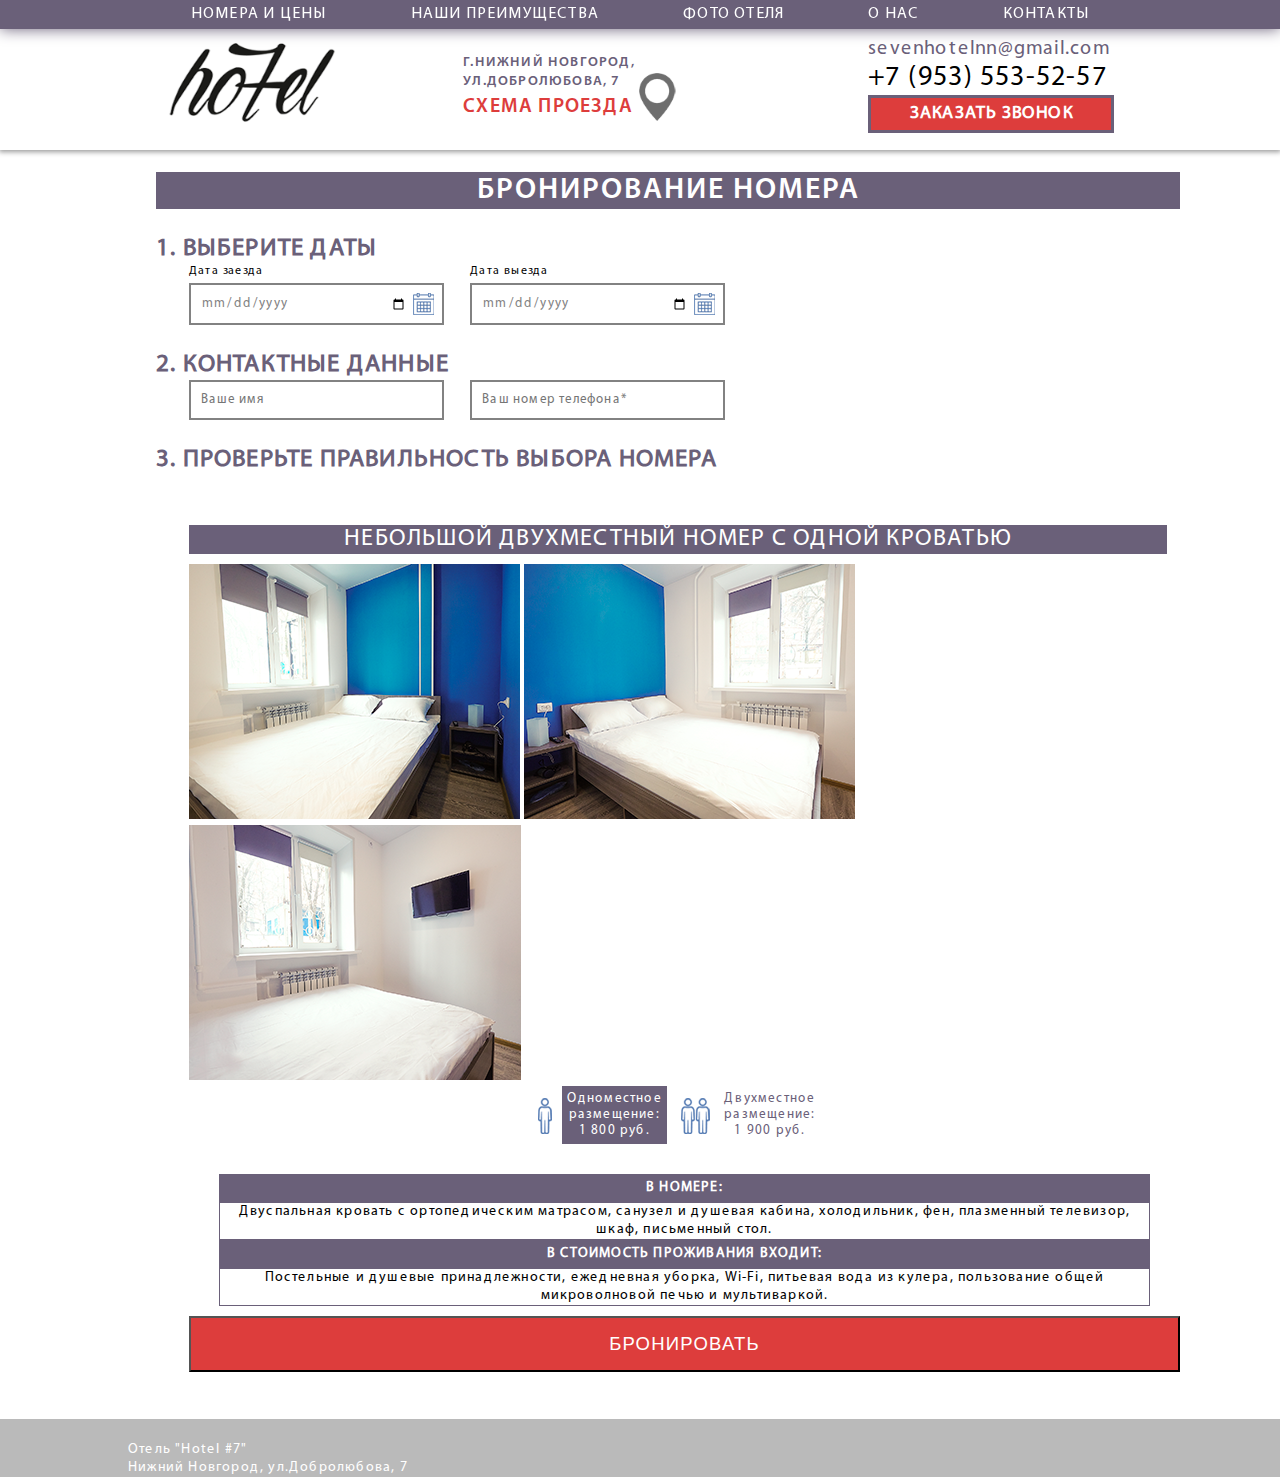
==== booking7st1.html @ 0012e8da "Add files via upload" ====
<!DOCTYPE html>
<html lang="ru">
<head>
	<meta charset="UTF-8">
	<meta name="viewport" content="width=device-width, initial-scale=1, maximum-scale=1, user-scalable=no">
	<title>БРОНИРОВАНИЕ НОМЕРА</title>
	<link rel="stylesheet" href="css/stylesbooking.css">
</head>
<body class="page_hotel booking">
<section id="header_menu">
	<div class="container">
		<a href="/page-hotel.html#main">Номера и цены</a>
		<a href="/page-hotel.html#advantages">Наши преимущества</a>
		<a href="/page-hotel.html#carousel">Фото отеля</a>
		<a href="/page-hotel.html#about_hotel">О нас</a>
		<a href="/page-hotel.html#footer">Контакты</a>
	</div>
</section>


<section id="header_content_informer">
	<div class="container">
		<div class="logo_page_hotel"><img src="images/logo_hotel1.png" alt=""></div>
		<div class="href_map">
			<a href="#map_modal" class="fancybox">
			<p class="address">г.Нижний Новгород, <br> ул.Добролюбова, 7</p>
			<p class="route">схема проезда</p>
			</a>
		</div>
		<div class="choice_btn">
		<a href="mail:piligrimhotelnn@gmail.com" class="mail">sevenhotelnn@gmail.com</a>
		<a href="tel:+79535535257" class="tel">+7 (953) 553-52-57</a>
		<a href="#popup_feedback" class="btn_feedback fancybox">Заказать звонок</a>
		</div>
	</div>
</section>


<main>
	<div class="container">
		<div class="bookig_page">
			<h1>БРОНИРОВАНИЕ НОМЕРА</h1>
			<form action="" id="booking_hotel7_form" class="booking_page_form">
				<h2>1. Выберите даты</h2>
				<div class="wp_input">
				<label class="input_date"><p>Дата  заезда</p><input type="date" name="booking_date_arrival"></label>
				<label class="input_date"><p>Дата выезда</p><input type="date" name="booking_date_departureki"></label>
				</div>
				<h2>2. Контактные данные</h2>
				<div class="wp_input">
				<label class="input_text"><input type="text" placeholder="Ваше имя" name="name"></label>
				<label class="input_text"><input type="text" placeholder="Ваш номер телефона*" name="tel"></label>
				</div>
				<h2>3. Проверьте правильность выбора номера</h2>
				<div class="wp_input">
					<h3>Небольшой Двухместный Номер с Одной Кроватью</h3>
					<div class="img_room">
						<img src="images/hotel_img_7/EmptyName_115.png" alt="">
						<img src="images/hotel_img_7/EmptyName_82.png" alt="">
						<img src="images/hotel_img_7/EmptyName_83.png" alt="">
					</div>
					<div class="option_room">
					<div class="button_checkbox_option_room">
						<div>
							<input type="radio" onchange="calc()" value="1800 Одноместное" id="room1" name="room_booking" checked="checked">							
							<div class="checkbox_uzu" for="box2_1">
							<img src="images/person.png" alt="">
							<span class="redio_elven">
								Одноместное <br>
								размещение: <br>
								1 800 руб.
							</span>
							</div>
						</div>
						<div>
							<input type="radio" onchange="calc()" value="1900 Двухместное" id="room2" name="room_booking">
							<div class="checkbox_uzu" for="box2_1">
							<img src="images/person2.png" alt="">
							<span class="redio_elven">
								Двухместное <br>
								размещение: <br>
								1 900 руб.
							</span>
							</div>
						</div>
					</div>

					<div class="room_text_option">
						<p class="title" style="color: #fff;font-weight: bold;background-color: #6a6079;padding: 5px 0;" >В НОМЕРЕ:</p>
						<p style="border: 1px solid #6a6079;">Двуспальная кровать с ортопедическим
						матрасом, санузел и душевая кабина, 
						холодильник, фен, плазменный телевизор, шкаф, письменный стол.
						</p>
						<p class="title" style="color: #fff;font-weight: bold;background-color: #6a6079;padding: 5px 0;">В СТОИМОСТЬ ПРОЖИВАНИЯ ВХОДИТ:</p>
						<p style="border: 1px solid #6a6079;">Постельные и душевые принадлежности,
						ежедневная уборка, Wi-Fi, питьевая вода из кулера, пользование общей микроволновой печью и мультиваркой.</p>
					</div>
					</div>

					<div class="price_num">
						<button class="btn_booking_page_btn" id="booking_hote7_btn">Бронировать</button>
						<div id="erconts"></div>
					</div>
				</div>
			</form>
		</div>

	</div>
</main>


<section id="footer_menu">
	<div class="container">
		<div class="footer_copy">
			<p style="color: white;">Отель "Hotel #7"</p>
			<a href="" style="color: white;">Нижний Новгород, ул.Добролюбова, 7</a>
		</div>
	</div>
</section>
<div id="map_modal" style="display:none">
	<iframe src="https://yandex.ru/map-widget/v1/-/CBF9nNhtCD" width="560" height="400" frameborder="1" allowfullscreen="true"></iframe>
</div>

<div id="popup_feedback" style="display:none">	
<form class="feedback_popup" name="MyForm" action="" id="callbacks2" method="post">
	<h2>Оставить заявку</h2>
	<p>и наши менеджеры свяжутся с Вами 
в ближайшее время</p>
<div id="erconts"></div>
<input type="text" name="type_form" value="Заказать звонок из страницы Отель#7" style="display: none">
	<input name="name" type="text" placeholder="Ваше имя" for="box1" required><label for="box1" class="validation"></label>
	<input name="tel" type="phone" placeholder="Ваш номер телефона" for="box2" required><label for="box2" class="validation"></label>
	<button id="btncontcall2">Оставить заявку</button>
</form>
</div>

<script src="https://code.jquery.com/jquery-1.12.1.min.js"></script>
<link rel="stylesheet" href="css/jquery.fancybox.css">
<script src="js/jquery.fancybox.js"></script>
<script src="js/main.js"></script>
</body>
</html>
---- css/stylesbooking.css ----
@font-face {
    font-family: 'Myriad Pro';
    src: url('../fonts/MyriadPro-Regular.eot');
    src: url('../fonts/MyriadPro-Regular.eot?#iefix') format('embedded-opentype'),
        url('../fonts/MyriadPro-Regular.woff2') format('woff2'),
        url('../fonts/MyriadPro-Regular.woff') format('woff'),
        url('../fonts/MyriadPro-Regular.ttf') format('truetype');
    font-weight: normal;
    font-style: normal;
}
@font-face {
    font-family: 'Myriad Pro Semibold';
    src: url('../fonts/MyriadPro-Semibold.eot');
    src: url('../fonts/MyriadPro-Semibold.eot?#iefix') format('embedded-opentype'),
        url('../fonts/MyriadPro-Semibold.woff2') format('woff2'),
        url('../fonts/MyriadPro-Semibold.woff') format('woff'),
        url('../fonts/MyriadPro-Semibold.ttf') format('truetype');
    font-weight: normal;
    font-style: normal;
}
.container {
    display: block;
    margin: 0 auto;
    width: 80%;
    max-width: 1050px;
}
* {
	margin: 0;
	padding: 0;
	letter-spacing: normal;
	text-decoration: none;
	position: relative;
	font-weight: normal;
	letter-spacing: 1.2px;
}
body {
	font: 16px 'Myriad Pro',sans-serif;
	font-weight: normal;
	background: rgba(0, 0, 0, 0) url("https://www.toptal.com/designers/subtlepatterns/patterns/polyester_lite.png") repeat scroll 0% 0%;
	position: relative;
	overflow-x: hidden;
}
body.page_hotel .logo_page_hotel img {
    width: 100%;
}
body.page_hotel .logo_page_hotel, body.page_hotel .choice_btn {
    width: 25%;
    padding: 20px 0 0 0 !important;
}
body.page_hotel .href_map {
    width: 45%;
}
body.page_hotel section#header_content_informer {
    -webkit-box-shadow: 0px 1px 5px 1px rgba(0,0,0,0.4);
    -moz-box-shadow: 0px 1px 5px 1px rgba(0,0,0,0.4);
    box-shadow: 0px 1px 5px 1px rgba(0,0,0,0.4);
    z-index: 3;
    background-color: white;
}
body.page_hotel section#header_content_informer .href_map a::after {
    top: 0;
	width: 48px;
	height: 48px;
	background-size: 100%;
	margin: 20px 0 0 170px;
}
body.page_hotel section#header_menu {
	z-index: 999;
    position: fixed;
    width: 100%;
}
body.page_hotel section#header_menu a {
    margin: 0;
}
section#header_menu {
	background-color: #6a6079;
	box-shadow: 0px 0px 15px #6a6079;
	text-transform: uppercase;
	text-align: center;
}
section#header_menu a {
    color: #fff;
    padding: 5px 40px;
    display: inline-block;
}
section#header_content_informer .container div {
    display: inline-block;
    vertical-align: middle;
}
section#header_content_informer .container div:nth-child(2) {
    margin-left: 75px;
	margin-top: 20px;
    margin-right: -60px;
}
section#header_content_informer .href_map a {
	font-size: 14px;
	line-height: 19px;
	text-transform: uppercase;
	color: #6a6079;
	font-family: 'Myriad pro Semibold';
}
section#header_content_informer .href_map a::after {
    content: '';
    position: absolute;
    left: 0;
    top: -15px;
    width: 34px;
    height: 47px;
    background: url('../images/map.png')no-repeat;
}
.href_map p.route {
color: #dd3d3c;
font-size: 20px;
text-transform: uppercase;
margin-top: 7px;
}
.choice_btn a.mail {
    display: block;
    font-size: 20px;
    color: #6a6079;
}
.choice_btn a.tel {
    display: block;
    font-size: 28px;
    color: #000;
}
body.page_hotel .choice_btn a.btn_feedback {
    border: 3px solid #6a6079;
    background-color: #dd3d3c;
    color: #fff;
    box-shadow: none;
}
.choice_btn a.btn_feedback {
    display: block;
    width: 100%;
    max-width: 220px;
    text-align: center;
    color: #000;
    padding: 5px 10px;
    text-transform: uppercase;
    font-weight: 700;
    font-size: 18px;
    box-shadow: 2px 2px 2px 0px rgba(0,0,0,.5);
    background-color: #d6ff68;
}
main .bookig_page {
    display: inline-block;
    width: 100%;
    height: auto;
    background-color: #fff;
    padding: 22px 28px;
    margin-bottom: 25px;
}
main .bookig_page h1 {
    text-align: center;
    font-size: 30px;
    letter-spacing: 2px;
	color: #fff;
	font-weight: 700;
	font-family: 'Myriad Pro Semibold';
	background-color: #6a6079;
}
form.booking_page_form h2 {
    color: #6a6079;
    font-size: 25px;
    margin-top: 25px;
    text-transform: uppercase;
	font-weight: 700;
}
.wp_input {
    margin-left: 33px;
}
form.booking_page_form label input {

    color: #828282;
    font-size: 13px;
    padding: 10px 35px 10px 10px;
    border: 2px solid #828282;
    font-family: 'Myriad Pro';
    width: 100%;
    -webkit-box-sizing: border-box;
    -moz-box-sizing: border-box;
    -ms-box-sizing: border-box;
    box-sizing: border-box;
}
form.booking_page_form label.input_date::after {
    content: '';
    position: absolute;
    right: 10px;
    bottom: 10px;
    background: url('../images/css_sprites3.png') no-repeat -303px -199px;
    width: 21px;
    height: 22px;
}
form.booking_page_form label p {
    font-size: 12px;
    margin-bottom: 5px;
}
form.booking_page_form label.input_date, form.booking_page_form label.input_text {
    display: inline-block;
    width: 100%;
    max-width: 255px;
    margin-right: 22px;
}
form.booking_page_form h3 {
    font-size: 24px;
    margin: 10px 0;
	font-size: 24px;
	text-align: center;
	background-color: #6a6079;
	color: white;
	text-transform: uppercase;
	margin-top: 50px;
	width: 98.7%;
}
.img_room {
	width: 100%;
    display: inline-block;
    vertical-align: top;
    margin-right: 10px;
}
.option_room {
    display: inline-block;
    width: 100%;
	text-align: center;
}
.option_room input[type="radio"] {
    width: 100%;
    height: 100%;
    z-index: 99;
    display: block;
    opacity: 0;
    position: absolute;
}
.option_room input[type="radio"]:checked + [for*="box2_"] .redio_elven {
background-color: #6a6079;
color: #fff;
}
.option_room input[type="radio"]:active + [for*="box2_"] .redio_elven {
background-color: #bb0202;
color: #fff;
}
.button_checkbox_option_room div {
    display: inline-block;
    margin-right: 5px;
}
.checkbox {
    margin-top: 20px;
    padding-left: 25px;
}
.checkbox_btn {
    display: inline-block;
    position: absolute;
    left: 0;
}
.checkbox input[type="checkbox"] {
    display: block;
    width: 19px;
    height: 19px;
    opacity: 0;
    z-index: 99;
    position: absolute;
}
.checkbox_btn label {
    width: 19px;
    height: 19px;
    position: absolute;
    left: 0;
}
.checkbox input[type="checkbox"] + label::before {
    content: "";
    background: url('../images/css_sprites3.png') no-repeat -377px -201px;
    width: 19px;
    height: 19px;
    position: absolute;
    left: 0;
    top: -4px;
}
.checkbox_uzu img {
    display: inline-block;
    margin-right: 5px;
}
.checkbox_uzu span {
	display: inline-block;
	background-color: #fff;
	text-align: center;
	padding: 5px;
	color: #6a6079;
	font-size: 13.2px;
}
.room_text_option {
	margin: 30px;
	font-size: 14px;
}
.btn_booking_page_btn {

    color: #fff;
    background-color: #dd3d3c;
    width: 100%;
    padding: 15px 0;
    display: inline-block;
    font-size: 18.5px;
    text-transform: uppercase;
    text-align: center;
    margin-top: -20px;
}
body.page_hotel section#footer_menu {
    padding: 22px 0 0;
}
section#footer_menu {
    background-color: #bababa;
    text-align: center;
    padding: 22px 0 17px;
    display: inline-block;
    width: 100%;
    margin-bottom: -5px;
}
.footer_copy {
    float: left;
    width: 30%;
    font-size: 14px;
    color: #373c42;
    text-align: left;
}
section#footer_menu a::after {
    content: '';
    position: absolute;
    right: -6px;
    top: 0;
    color: #5279b2;
}
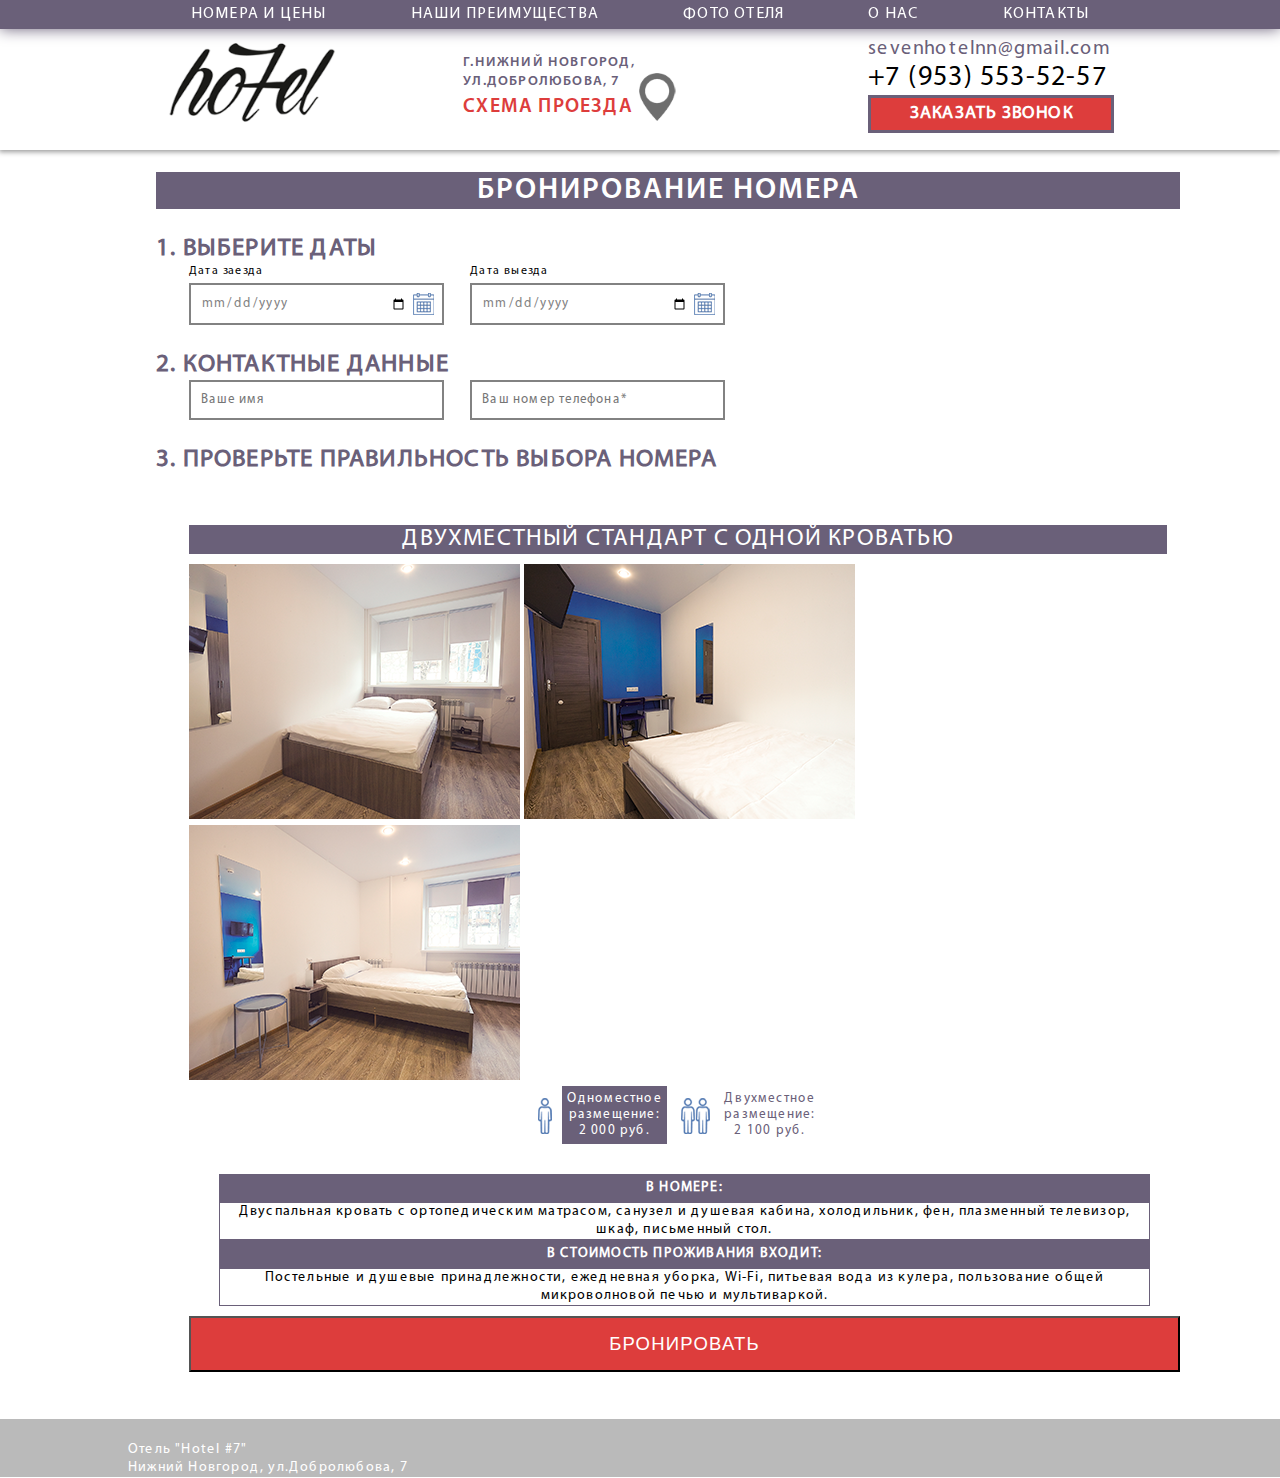
==== commit 05d3696e: "Add files via upload" ====
--- a/booking7st1.html
+++ b/booking7st1.html
@@ -53,33 +53,33 @@
 				</div>
 				<h2>3. Проверьте правильность выбора номера</h2>
 				<div class="wp_input">
-					<h3>Небольшой Двухместный Номер с Одной Кроватью</h3>
+					<h3>Двухместный Стандарт с Одной Кроватью</h3>
 					<div class="img_room">
-						<img src="images/hotel_img_7/EmptyName_115.png" alt="">
-						<img src="images/hotel_img_7/EmptyName_82.png" alt="">
-						<img src="images/hotel_img_7/EmptyName_83.png" alt="">
+						<img src="images/hotel_img_7/EmptyName_59.png" alt="">
+						<img src="images/hotel_img_7/EmptyName_62.png" alt="">
+						<img src="images/hotel_img_7/EmptyName_90.png" alt="">
 					</div>
 					<div class="option_room">
 					<div class="button_checkbox_option_room">
 						<div>
-							<input type="radio" onchange="calc()" value="1800 Одноместное" id="room1" name="room_booking" checked="checked">							
+							<input type="radio" onchange="calc()" value="2000 Одноместное" id="room1" name="room_booking" checked="checked">							
 							<div class="checkbox_uzu" for="box2_1">
 							<img src="images/person.png" alt="">
 							<span class="redio_elven">
 								Одноместное <br>
 								размещение: <br>
-								1 800 руб.
+								2 000 руб.
 							</span>
 							</div>
 						</div>
 						<div>
-							<input type="radio" onchange="calc()" value="1900 Двухместное" id="room2" name="room_booking">
+							<input type="radio" onchange="calc()" value="2100 Двухместное" id="room2" name="room_booking">
 							<div class="checkbox_uzu" for="box2_1">
 							<img src="images/person2.png" alt="">
 							<span class="redio_elven">
 								Двухместное <br>
 								размещение: <br>
-								1 900 руб.
+								2 100 руб.
 							</span>
 							</div>
 						</div>
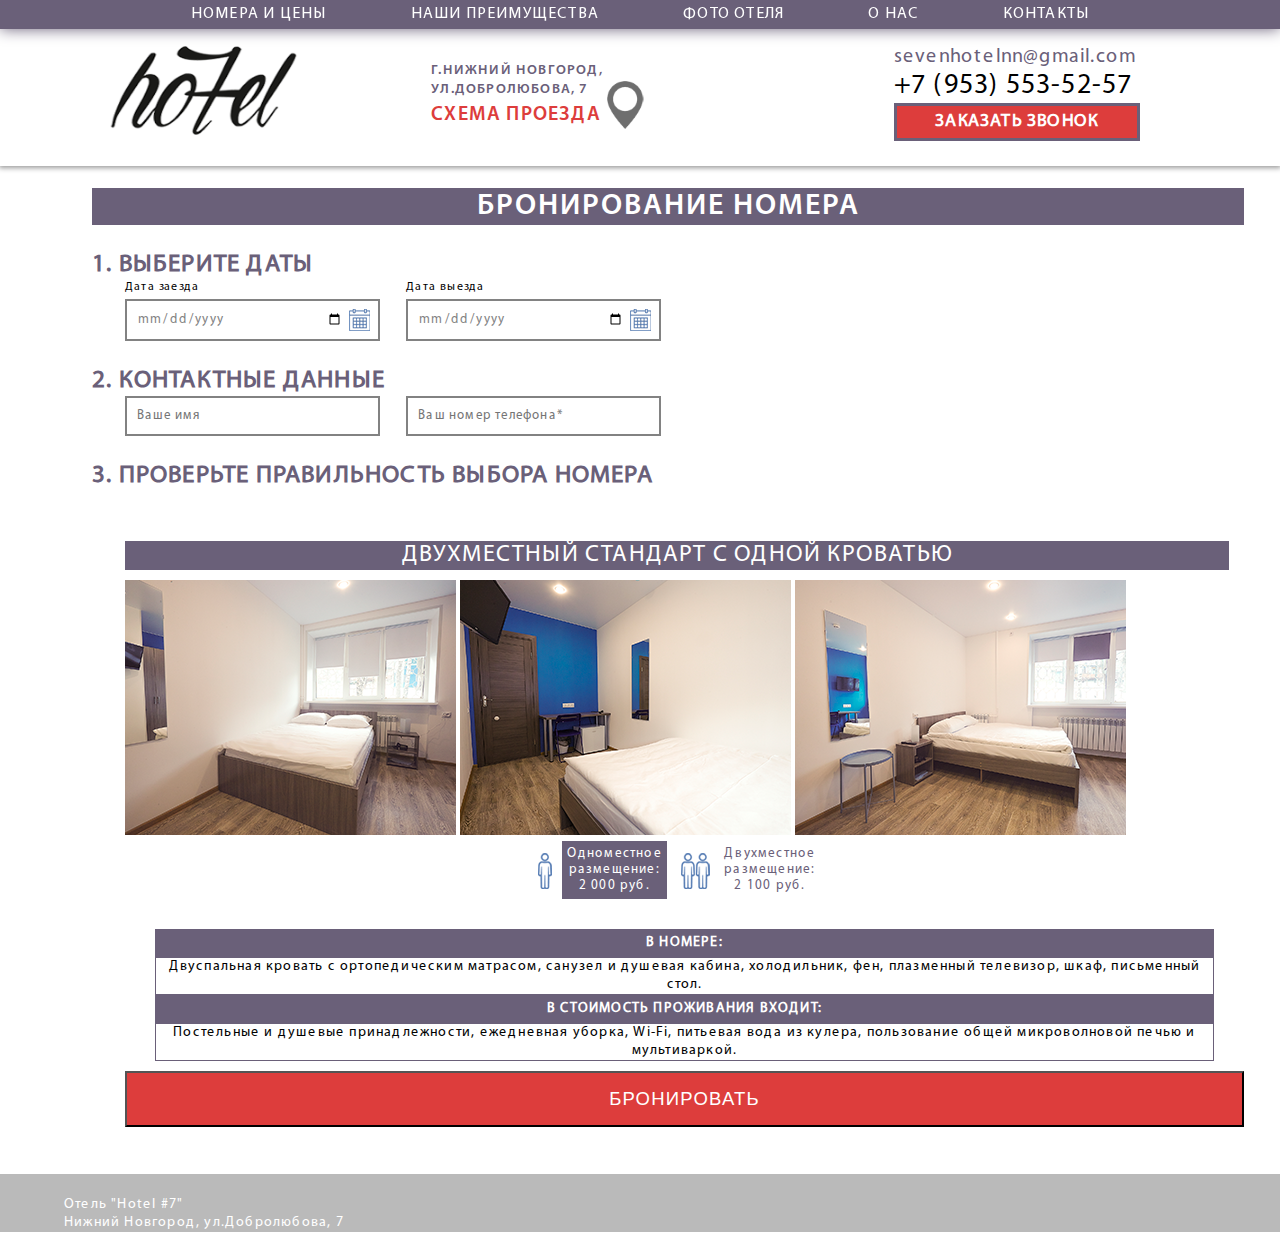
==== commit 444e7ae7: "Add files via upload" ====
--- a/booking7st1.html
+++ b/booking7st1.html
@@ -2,18 +2,18 @@
 <html lang="ru">
 <head>
 	<meta charset="UTF-8">
-	<meta name="viewport" content="width=device-width, initial-scale=1, maximum-scale=1, user-scalable=no">
+	<meta name="viewport" content="width=1152">
 	<title>БРОНИРОВАНИЕ НОМЕРА</title>
 	<link rel="stylesheet" href="css/stylesbooking.css">
 </head>
 <body class="page_hotel booking">
 <section id="header_menu">
 	<div class="container">
-		<a href="/page-hotel.html#main">Номера и цены</a>
-		<a href="/page-hotel.html#advantages">Наши преимущества</a>
-		<a href="/page-hotel.html#carousel">Фото отеля</a>
-		<a href="/page-hotel.html#about_hotel">О нас</a>
-		<a href="/page-hotel.html#footer">Контакты</a>
+		<a href="/page-hotel7.html#main">Номера и цены</a>
+		<a href="/page-hotel7.html#advantages">Наши преимущества</a>
+		<a href="/page-hotel7.html#carousel">Фото отеля</a>
+		<a href="/page-hotel7.html#about_hotel">О нас</a>
+		<a href="/page-hotel7.html#footer">Контакты</a>
 	</div>
 </section>
 
--- a/css/stylesbooking.css
+++ b/css/stylesbooking.css
@@ -19,10 +19,9 @@
     font-style: normal;
 }
 .container {
-    display: block;
-    margin: 0 auto;
-    width: 80%;
-    max-width: 1050px;
+	display:block;
+	margin:0 auto;
+	width: 1152px !important;
 }
 * {
 	margin: 0;
@@ -36,7 +35,7 @@
 body {
 	font: 16px 'Myriad Pro',sans-serif;
 	font-weight: normal;
-	background: rgba(0, 0, 0, 0) url("https://www.toptal.com/designers/subtlepatterns/patterns/polyester_lite.png") repeat scroll 0% 0%;
+	background: rgba(0, 0, 0, 0) url("https://www.toptal.com/designers/subtlepatterns/patterns/qbkls.png") repeat scroll 0% 0%;
 	position: relative;
 	overflow-x: hidden;
 }
